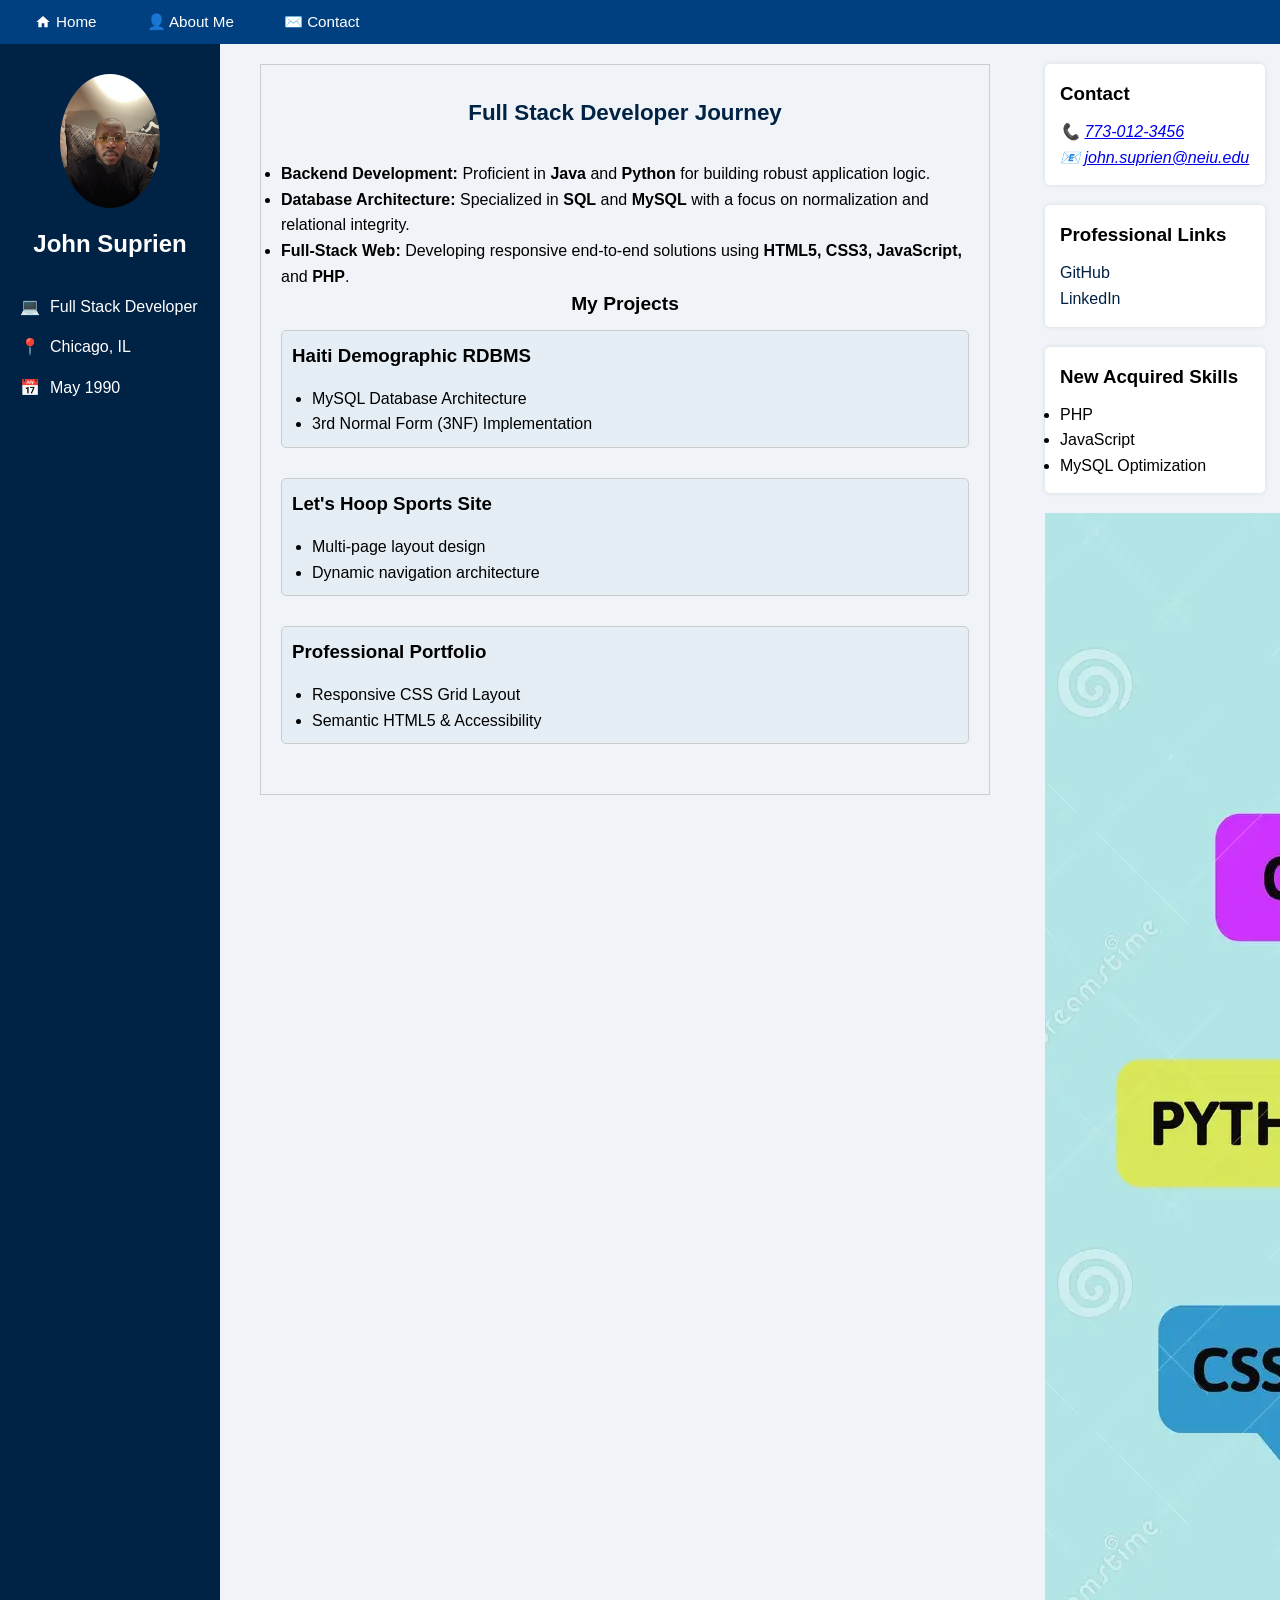
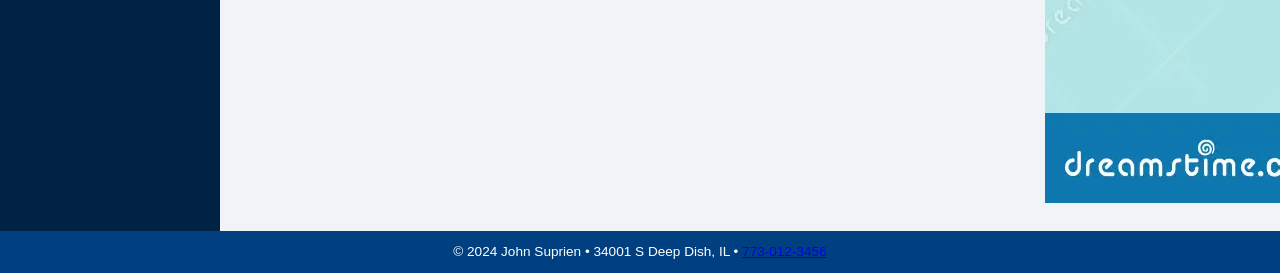
==== index.html @ 235f1147 "Initial commit of my personal site" ====
<!DOCTYPE html>
<html lang="en">
<head>
  <meta charset="utf-8" />
  <meta name="viewport" content="width=device-width, initial-scale=1.0">
  <title>John Suprien | Full Stack Developer</title>
  <link rel="shortcut icon" type="image/png" href="Images/jsfavicon 2.ico">
  <link rel="stylesheet" href="my_page_layout.css" />
</head>
<body>
  <div class="page-wrapper">

    <nav class="top-nav" aria-label="Main Navigation">
      <ul>
        <li>
          <a href="index.html">
            <svg class="icon-white" aria-hidden="true" xmlns="http://www.w3.org/2000/svg" height="16" viewBox="0 0 24 24" width="16">
              <path d="M10 20v-6h4v6h5v-8h3L12 3 2 12h3v8z"/>
            </svg>
            Home
          </a>
        </li>
        <li><a href="About_me.html">👤 About Me</a></li>
        <li><a href="contact_us.html">✉️ Contact</a></li>
      </ul>
    </nav>

    <aside class="sidebar">
      <header class="sidebar-header">
        <img class="profile-photo" src="Images/Me.jpeg" alt="John Suprien Profile" />
        <h2>John Suprien</h2>
      </header>
      <div class="sidebar-info">
        <p class="info-item">💻 <span>Full Stack Developer</span></p>
        <p class="info-item">📍 <span>Chicago, IL</span></p>
        <p class="info-item">📅 <span><time datetime="1990-05">May 1990</time></span></p>
      </div>
    </aside>

    <main class="main-area">
      <article>
        <header class="main-header">
          <h1>Full Stack Developer Journey</h1>
        </header>

        <section class="summary">
          <ul>
            <li><strong>Backend Development:</strong> Proficient in <strong>Java</strong> and <strong>Python</strong> for building robust application logic.</li>
            <li><strong>Database Architecture:</strong> Specialized in <strong>SQL</strong> and <strong>MySQL</strong> with a focus on normalization and relational integrity.</li>
            <li><strong>Full-Stack Web:</strong> Developing responsive end-to-end solutions using <strong>HTML5, CSS3, JavaScript,</strong> and <strong>PHP</strong>.</li>
          </ul>
        </section>

        <section class="projects-section">
          <h2 class="projects-title">My Projects</h2>
          <div class="projects-grid">
            <article class="project-item">
              <h3>Haiti Demographic RDBMS</h3>
              <ul>
                <li>MySQL Database Architecture</li>
                <li>3rd Normal Form (3NF) Implementation</li>
              </ul>
            </article>
            <article class="project-item">
              <h3>Let's Hoop Sports Site</h3>
              <ul>
                <li>Multi-page layout design</li>
                <li>Dynamic navigation architecture</li>
              </ul>
            </article>
            <article class="project-item">
              <h3>Professional Portfolio</h3>
              <ul>
                <li>Responsive CSS Grid Layout</li>
                <li>Semantic HTML5 & Accessibility</li>
              </ul>
            </article>
          </div>
        </section>
      </article>
    </main>

    <aside class="right-sidebar">
  <section class="contact-info">
    <h3>Contact</h3>
    <address>
      <p>📞 <a href="tel:7730123456">773-012-3456</a></p>
      <p>📧 <a href="mailto:john.suprien@neiu.edu">john.suprien@neiu.edu</a></p>
    </address>
  </section>

  <section class="links-info">
    <h3>Professional Links</h3>
    <p><a href="https://github.com/johnsuprien" target="_blank" rel="noopener">GitHub</a></p>
    <p><a href="https://linkedin.com/in/johnsuprien" target="_blank" rel="noopener">LinkedIn</a></p>
  </section>

  <section class="skills-info">
    <h3>New Acquired Skills</h3>
    <ul>
      <li>PHP</li>
      <li>JavaScript</li>
      <li>MySQL Optimization</li>
    </ul>
  </section>

  <div class="image-box-container">
    <img src="Images/computercode.webp" alt="Coding Environment" class="side-image" />
  </div>
</aside>

    <footer class="site-footer">
      <p>&copy; 2024 John Suprien • 34001 S Deep Dish, IL • <a href="tel:7730123456">773-012-3456</a></p>
    </footer>

  </div>
</body>
</html>
---- my_page_layout.css ----
@charset "utf-8";
/*
  This the styling page for my homepage
*/

* {
	margin: 0;
	padding: 0;
	box-sizing: border-box;
  }
  
  body {
	font-family: 'Segoe UI', Tahoma, Geneva, Verdana, sans-serif;
	background-color: #f0f4f8;
  }
  
  .page-wrapper {
	display: grid;
	grid-template-columns: 220px 1fr 250px;
	grid-template-rows: auto 1fr auto;
	grid-template-areas:
	  "nav nav nav"
	  "sidebar main right"
	  "footer footer footer";
	min-height: 100vh;
	column-gap: 20px;
  }
  
  /* Navigation Bar */
  .top-nav {
	grid-area: nav;
	padding: 10px 20px;
	background-color: #004080;
  }
  
  .top-nav ul {
	list-style: none;
	display: flex;
	gap: 20px;
	align-items: center;
  }
  
  .top-nav a {
	text-decoration: none;
	color: #ffffff;
	font-size: 0.95rem;
	display: flex;
	align-items: center;
	gap: 5px;
  }
  
  .icon-white {
	fill: white;
  }
  
  /* Sidebar */
  .sidebar {
	grid-area: sidebar;
	background-color: #002244;
	color: #fff;
	padding: 20px;
  }
  
  .sidebar-header {
	text-align: center;
  }
  
  .profile-photo {
	width: 100px;
	border-radius: 50%;
	margin-bottom: 10px;
  }
  
  .sidebar-info {
	display: grid;
	gap: 15px;
	margin-top: 20px;
  }
  
  .info-item {
	display: flex;
	align-items: center;
	gap: 10px;
  }
  
  /* Main Area */
  .main-area {
	grid-area: main;
	padding: 20px;
	display: flex;
	flex-direction: column;
	row-gap: 30px; /* Added spacing between sections */
  }
  
  .main-header h1 {
	font-size: 1.4rem;
	color: #002244;
  }
  
  .main-content ol {
	padding-left: 20px;
  }
  
  .main-content ol li {
	margin-bottom: 8px;
  }
  
  /* Projects Section */
  .bottom-row {
	display: flex;
	flex-direction: column;
	gap: 15px;
  }
  
  .projects-title {
	font-weight: bold;
	font-size: 1.2rem;
	text-align: center;
	margin-bottom: 10px;
  }
  
  .projects {
	display: flex;
	flex-wrap: nowrap;
	gap: 15px;
  }
  
  .project-item {
	background: #e6eef5;
	padding: 10px;
	border-radius: 5px;
	display: grid;
	gap: 10px;
	flex: 1;
	min-width: 0;
  }
  
  .project-title {
	font-weight: bold;
	margin-bottom: 10px;
  }
  
  .project-item ul {
	margin-top: 5px;
	padding-left: 20px;
  }
  
  /* Right Sidebar */
  .right-sidebar {
	grid-area: right;
	display: flex;
	flex-direction: column;
	gap: 20px;
	padding: 20px 15px;
	background-color: transparent;
  }
  
  .contact-info, .links-info, .skills-info, .image-box {
	background: #ffffff;
	padding: 15px;
	border-radius: 5px;
	box-shadow: 0 0 5px rgba(0,0,0,0.1);
  }
  
  .contact-info h3,
  .links-info h3,
  .skills-info h3 {
	margin-bottom: 10px;
  }
  
  .links-info a {
	color: #002244;
	text-decoration: none;
  }
  
  .links-info a:hover {
	text-decoration: underline;
  }
  
  .image-box img {
	width: 100%;
	height: auto;
	object-fit: cover;
	display: block;
	border-radius: 5px; /* Optional rounded corners */
  }

  body {
	font-size: 16px;
	margin: 0; 
	line-height: 1.6; /* Improve overall text readability */
  }
  
  header {
	margin-bottom: 20px; /* Space below the header */
	padding: 10px 0;
	text-align: center; /* Center navigation items if desired */
  }
  
  nav ul {
	list-style: none;
	padding: 0;
	margin: 0;
	display: inline-block; /* To center the list */
  }
  
  nav li {
	display: inline;
	margin: 0 15px;
  }
  
  nav a {
	text-decoration: none;
	color: #333; /* Example link color */
  }
  
  /* the article styles*/
  article {
	margin-bottom: 30px; /* Space below the article */
	padding: 20px;
	border: 1px solid #ccc; /* Optional border around the article */
  }
  
/* About page grid layout */
.about-me-grid {
	display: flex;
	flex-direction: column;
	gap: 40px;
	padding: 20px 40px;
	max-width: 100%;
  }
  
  /* H1 centered */
  .about-me-grid h1 {
	font-size: 1.4rem; /* same size as main-header h1 */
	color: #002244;
	padding: 10px;
	border: none;
	text-align: center;
  }
  
  /* Intro row: image left, bio right */
  .intro-section {
	display: grid;
	grid-template-columns: 1fr 3fr; /* Make bio-text wider */
	column-gap: 30px;
	align-items: start;
	width: 100%; /* Ensure full width */
  }
  
  /* Image styling */
  .profile-pic {
	width: 100px;
	height: auto;
	object-fit: cover;
	border-radius: 5px;
	box-shadow: 0 4px 10px rgba(0, 0, 0, 0.3);
  }
  
  .bio-text {
	display: flex;
	flex-direction: column;
	gap: 15px;
	word-break: normal;
	white-space: normal;
	overflow-wrap: break-word;
  }
  
  /* Headings (H2) */
  .about-me-grid h2 {
	padding: 10px;
	border: 0;
	font-size: 1.4rem;
	color: #002244;
	text-align: left;
  }
  .about-me-grid ul {
	padding-left: 30px; /* Padding from the left */
  }
  
  .about-me-grid ul li {
	padding: 5px 10px; /* Top/bottom: 5px, left/right: 10px */
	margin-bottom: 5px; /* Optional: spacing between items */
	list-style-type: disc; /* Keeps bullet styling */
	margin-left: 10px;
  }

  .about-box {
	background-color: #fff;
	padding: 20px;
	border-radius: 6px;
	box-shadow: 0 4px 10px rgba(0, 0, 0, 0.1);
  }

  .fade-out {
	opacity: 0;
	transition: opacity 2s ease;
  }

  /* Footer */
  .site-footer {
	grid-area: footer;
	text-align: center;
	padding: 10px;
	background-color: #004080;
	color: #fff;
	font-size: 0.85rem;
  }
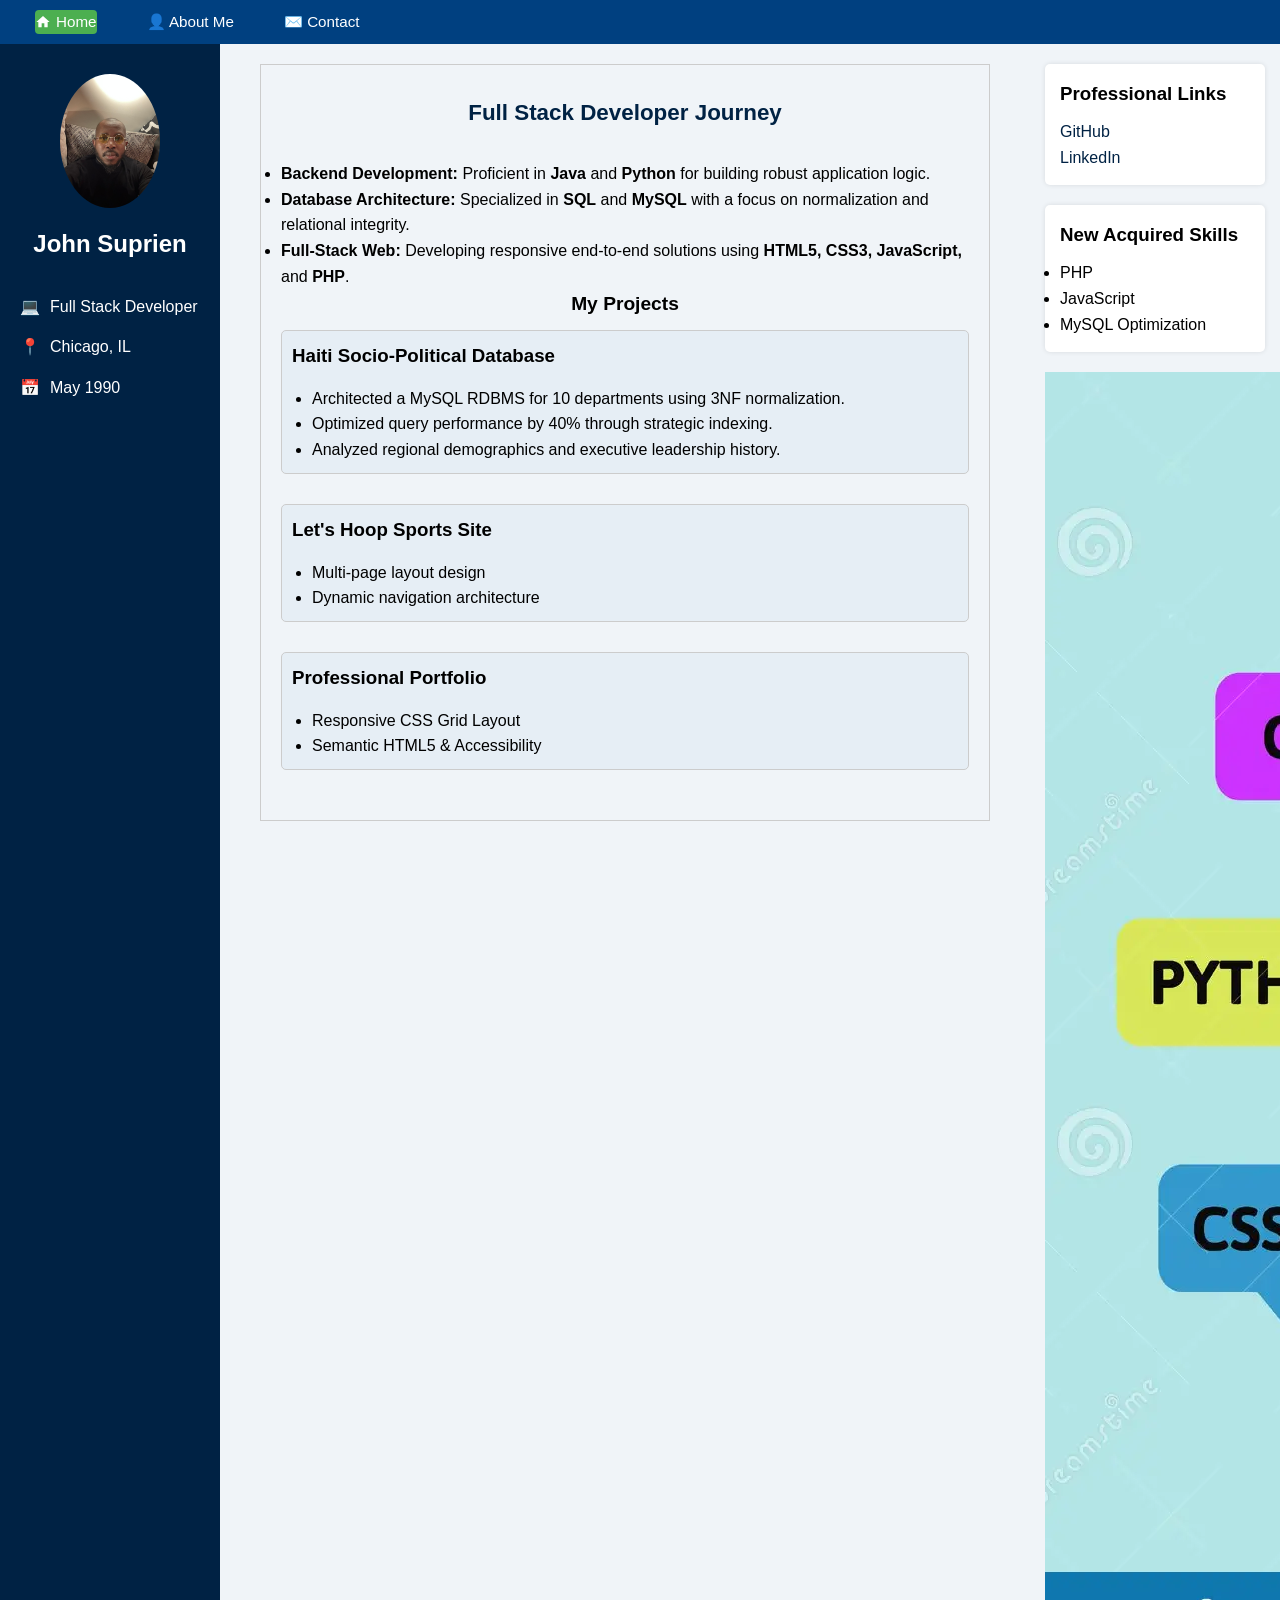
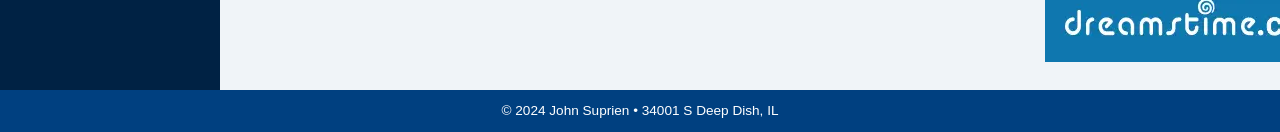
==== commit fc1825a6: "Refined HTML: added active states and improved privacy" ====
--- a/index.html
+++ b/index.html
@@ -13,7 +13,7 @@
     <nav class="top-nav" aria-label="Main Navigation">
       <ul>
         <li>
-          <a href="index.html">
+          <a href="index.html" class="active">
             <svg class="icon-white" aria-hidden="true" xmlns="http://www.w3.org/2000/svg" height="16" viewBox="0 0 24 24" width="16">
               <path d="M10 20v-6h4v6h5v-8h3L12 3 2 12h3v8z"/>
             </svg>
@@ -55,10 +55,11 @@
           <h2 class="projects-title">My Projects</h2>
           <div class="projects-grid">
             <article class="project-item">
-              <h3>Haiti Demographic RDBMS</h3>
+              <h3>Haiti Socio-Political Database</h3>
               <ul>
-                <li>MySQL Database Architecture</li>
-                <li>3rd Normal Form (3NF) Implementation</li>
+                <li>Architected a MySQL RDBMS for 10 departments using 3NF normalization.</li>
+                <li>Optimized query performance by 40% through strategic indexing.</li>
+                <li>Analyzed regional demographics and executive leadership history.</li>
               </ul>
             </article>
             <article class="project-item">
@@ -80,37 +81,29 @@
       </article>
     </main>
 
-    <aside class="right-sidebar">
-  <section class="contact-info">
-    <h3>Contact</h3>
-    <address>
-      <p>📞 <a href="tel:7730123456">773-012-3456</a></p>
-      <p>📧 <a href="mailto:john.suprien@neiu.edu">john.suprien@neiu.edu</a></p>
-    </address>
-  </section>
-
-  <section class="links-info">
+  <aside class="right-sidebar">
+   <section class="links-info">
     <h3>Professional Links</h3>
     <p><a href="https://github.com/johnsuprien" target="_blank" rel="noopener">GitHub</a></p>
     <p><a href="https://linkedin.com/in/johnsuprien" target="_blank" rel="noopener">LinkedIn</a></p>
-  </section>
+   </section>
 
-  <section class="skills-info">
-    <h3>New Acquired Skills</h3>
-    <ul>
+   <section class="skills-info">
+     <h3>New Acquired Skills</h3>
+     <ul>
       <li>PHP</li>
       <li>JavaScript</li>
       <li>MySQL Optimization</li>
-    </ul>
-  </section>
+     </ul>
+   </section>
 
-  <div class="image-box-container">
+   <div class="image-box-container">
     <img src="Images/computercode.webp" alt="Coding Environment" class="side-image" />
-  </div>
-</aside>
+   </div>
+  </aside>
 
     <footer class="site-footer">
-      <p>&copy; 2024 John Suprien • 34001 S Deep Dish, IL • <a href="tel:7730123456">773-012-3456</a></p>
+      <p>&copy; 2024 John Suprien • 34001 S Deep Dish, IL 
     </footer>
 
   </div>
--- a/my_page_layout.css
+++ b/my_page_layout.css
@@ -32,6 +32,12 @@
 	padding: 10px 20px;
 	background-color: #004080;
   }
+
+  .top-nav a.active {
+    background-color: #4CAF50; /* Or your preferred highlight color */
+    color: white;
+    border-radius: 4px;
+}
   
   .top-nav ul {
 	list-style: none;
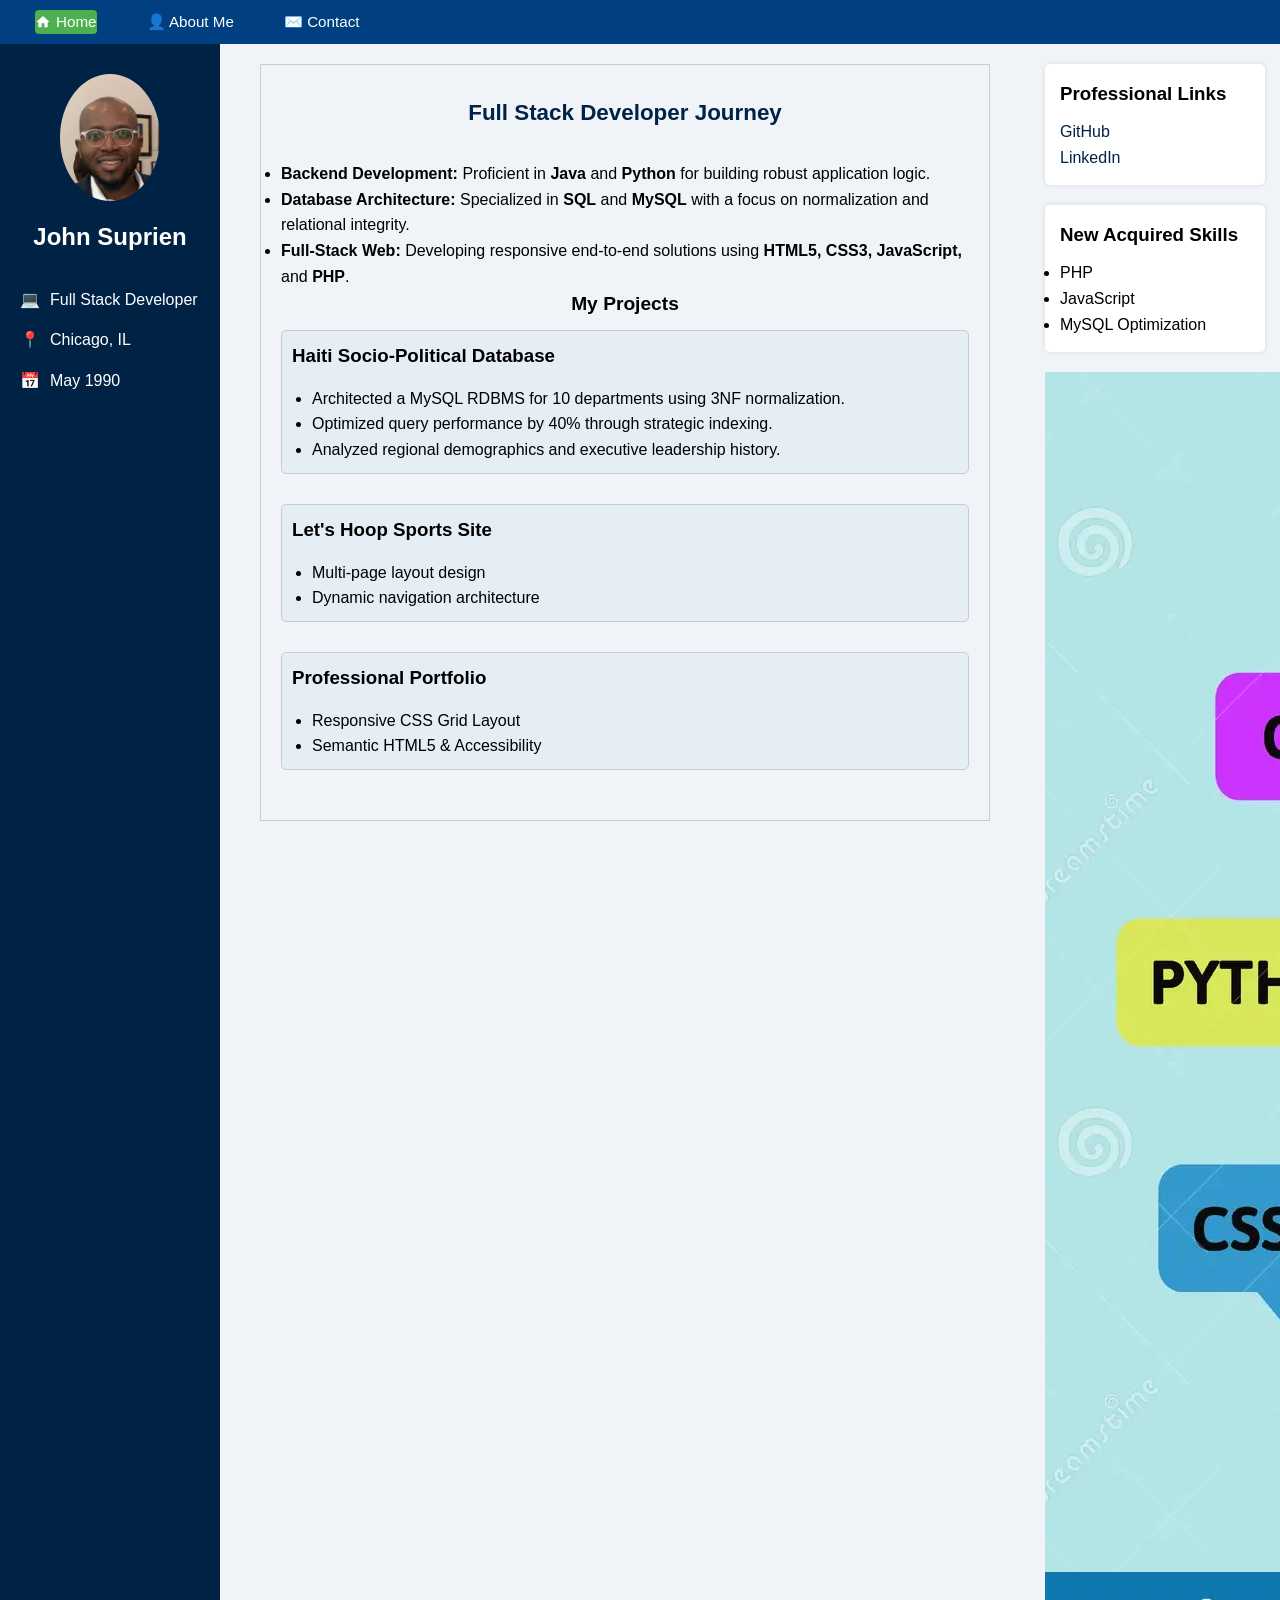
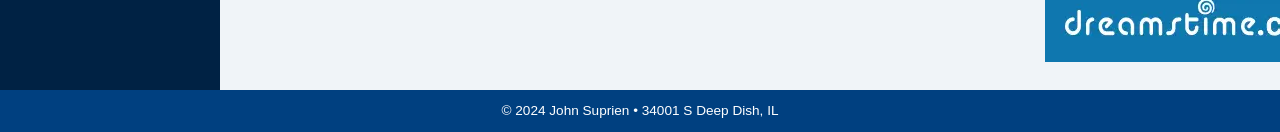
==== commit 9f8cf677: "change profile photo on sidebar" ====
--- a/index.html
+++ b/index.html
@@ -27,7 +27,7 @@
 
     <aside class="sidebar">
       <header class="sidebar-header">
-        <img class="profile-photo" src="Images/Me.jpeg" alt="John Suprien Profile" />
+        <img class="profile-photo" src="Images/John.jpeg" alt="John Suprien Profile" />
         <h2>John Suprien</h2>
       </header>
       <div class="sidebar-info">
--- a/my_page_layout.css
+++ b/my_page_layout.css
@@ -34,7 +34,7 @@
   }
 
   .top-nav a.active {
-    background-color: #4CAF50; /* Or your preferred highlight color */
+    background-color: #4CAF50; 
     color: white;
     border-radius: 4px;
 }
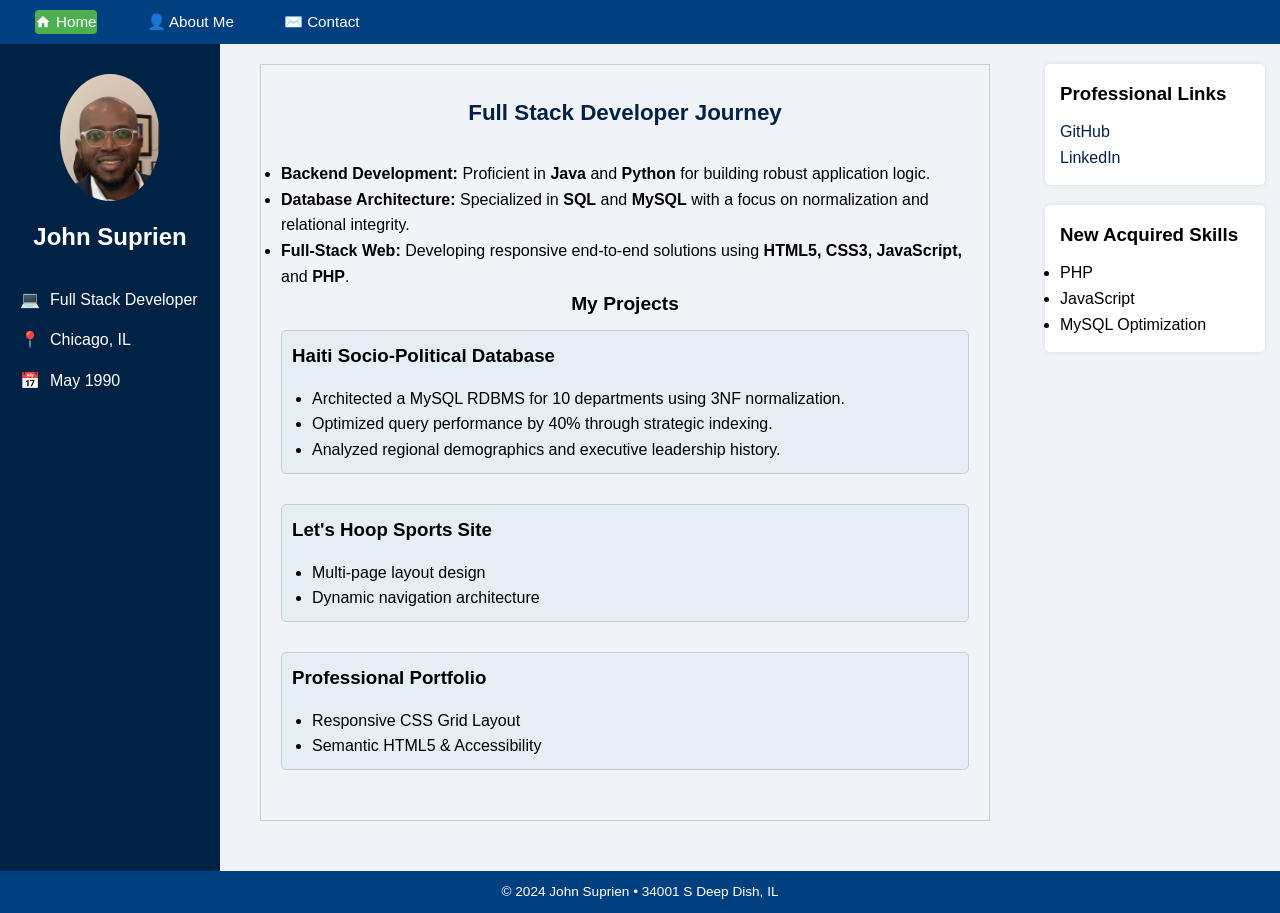
==== commit 639d73c7: "remove bottom image on right side bar" ====
--- a/index.html
+++ b/index.html
@@ -97,9 +97,9 @@
      </ul>
    </section>
 
-   <div class="image-box-container">
+   <!--<div class="image-box-container">
     <img src="Images/computercode.webp" alt="Coding Environment" class="side-image" />
-   </div>
+   </div> -->
   </aside>
 
     <footer class="site-footer">
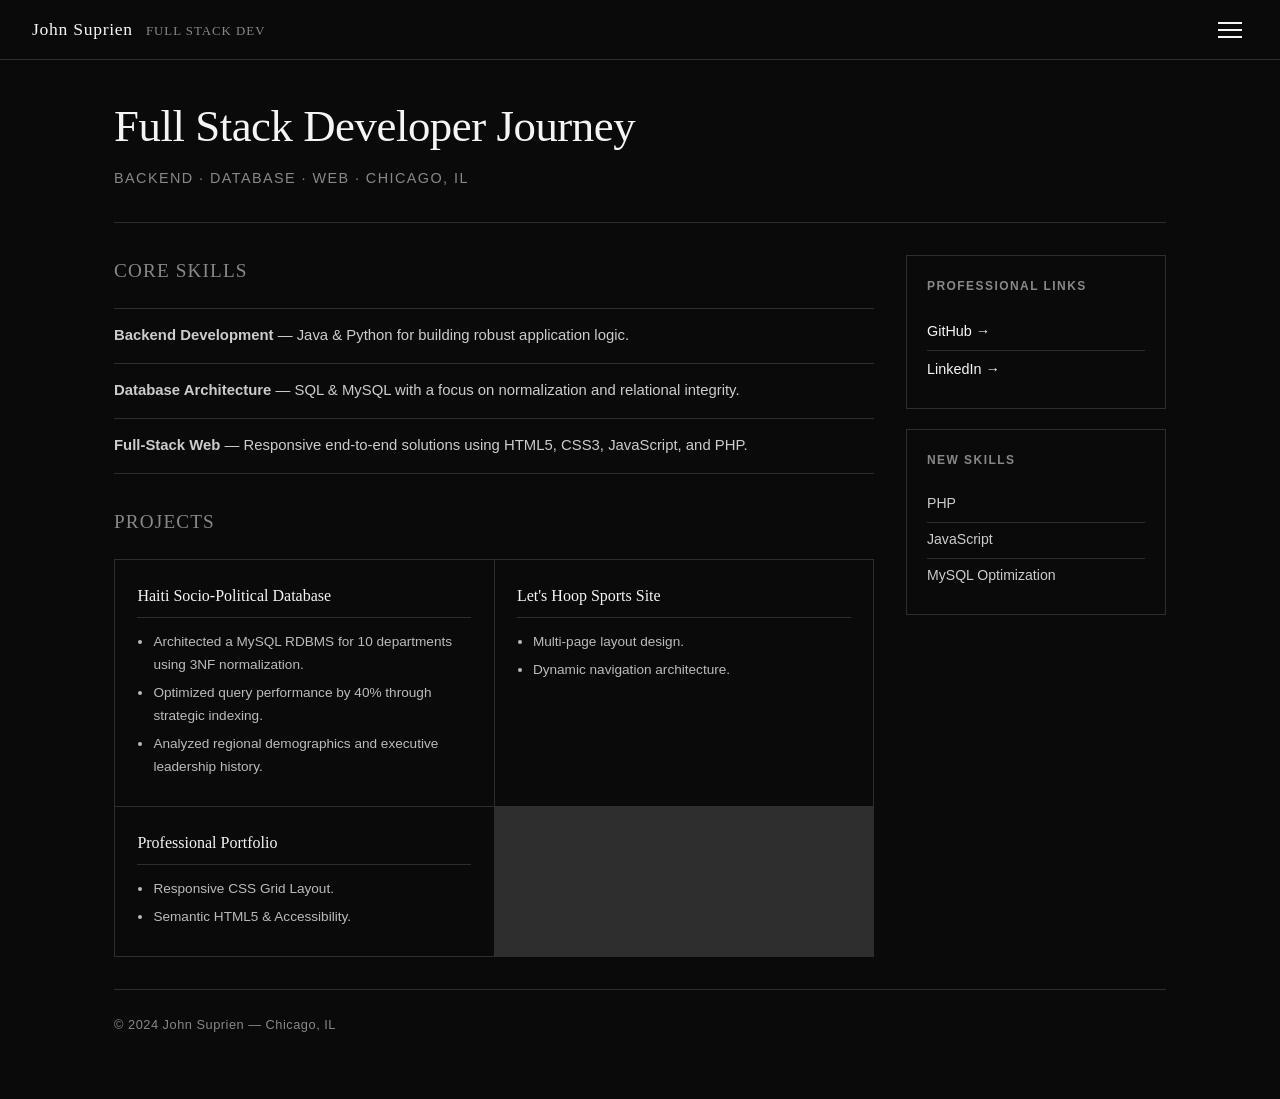
==== commit 4851739e: "update about me, contact_us, and Home age" ====
--- a/index.html
+++ b/index.html
@@ -1,111 +1,108 @@
 <!DOCTYPE html>
 <html lang="en">
 <head>
-  <meta charset="utf-8" />
-  <meta name="viewport" content="width=device-width, initial-scale=1.0">
-  <title>John Suprien | Full Stack Developer</title>
-  <link rel="shortcut icon" type="image/png" href="Images/jsfavicon 2.ico">
-  <link rel="stylesheet" href="my_page_layout.css" />
+<meta charset="utf-8" />
+<meta name="viewport" content="width=device-width, initial-scale=1.0">
+<title>John Suprien | Full Stack Developer</title>
+<link rel="shortcut icon" type="image/png" href="Images/jsfavicon 2.ico">
+<link rel="stylesheet" href="my_page_layout.css">
 </head>
 <body>
-  <div class="page-wrapper">
 
-    <nav class="top-nav" aria-label="Main Navigation">
+<!-- ── HEADER ──────────────────────────────────────────── -->
+<header class="site-header">
+  <div class="brand">
+    John Suprien <span>Full Stack Dev</span>
+  </div>
+  <button class="hamburger" id="menuBtn" aria-label="Toggle navigation" aria-expanded="false">
+    <span></span>
+    <span></span>
+    <span></span>
+  </button>
+</header>
+
+<!-- ── SLIDE-OUT DRAWER ─────────────────────────────────── -->
+<nav class="nav-drawer" id="navDrawer" aria-label="Main Navigation">
+  <ul>
+    <li><a href="index.html" class="active">Home</a></li>
+    <li><a href="About_me.html">About Me</a></li>
+    <li><a href="contact_us.html">Contact</a></li>
+  </ul>
+</nav>
+<div class="nav-overlay" id="navOverlay"></div>
+
+<!-- ── MAIN PAGE ────────────────────────────────────────── -->
+<div class="page-wrapper">
+
+  <!-- HERO -->
+  <div class="hero">
+    <h1>Full Stack Developer Journey</h1>
+    <p class="subtitle">Backend · Database · Web · Chicago, IL</p>
+  </div>
+
+  <!-- MAIN CONTENT -->
+  <main class="main-content">
+
+    <h2 class="section-title">Core Skills</h2>
+    <ul class="summary-list">
+      <li><strong>Backend Development</strong> — Java &amp; Python for building robust application logic.</li>
+      <li><strong>Database Architecture</strong> — SQL &amp; MySQL with a focus on normalization and relational integrity.</li>
+      <li><strong>Full-Stack Web</strong> — Responsive end-to-end solutions using HTML5, CSS3, JavaScript, and PHP.</li>
+    </ul>
+
+    <h2 class="section-title" style="margin-top:2rem;">Projects</h2>
+    <div class="projects-grid">
+      <article class="project-item">
+        <h3>Haiti Socio-Political Database</h3>
+        <ul>
+          <li>Architected a MySQL RDBMS for 10 departments using 3NF normalization.</li>
+          <li>Optimized query performance by 40% through strategic indexing.</li>
+          <li>Analyzed regional demographics and executive leadership history.</li>
+        </ul>
+      </article>
+      <article class="project-item">
+        <h3>Let's Hoop Sports Site</h3>
+        <ul>
+          <li>Multi-page layout design.</li>
+          <li>Dynamic navigation architecture.</li>
+        </ul>
+      </article>
+      <article class="project-item">
+        <h3>Professional Portfolio</h3>
+        <ul>
+          <li>Responsive CSS Grid Layout.</li>
+          <li>Semantic HTML5 &amp; Accessibility.</li>
+        </ul>
+      </article>
+    </div>
+
+  </main>
+
+  <!-- RIGHT SIDEBAR -->
+  <aside class="right-sidebar">
+    <div class="sidebar-card">
+      <h3>Professional Links</h3>
+      <a href="https://github.com/johnsuprien" target="_blank" rel="noopener">GitHub →</a>
+      <a href="https://linkedin.com/in/johnsuprien" target="_blank" rel="noopener">LinkedIn →</a>
+    </div>
+    <div class="sidebar-card">
+      <h3>New Skills</h3>
       <ul>
-        <li>
-          <a href="index.html" class="active">
-            <svg class="icon-white" aria-hidden="true" xmlns="http://www.w3.org/2000/svg" height="16" viewBox="0 0 24 24" width="16">
-              <path d="M10 20v-6h4v6h5v-8h3L12 3 2 12h3v8z"/>
-            </svg>
-            Home
-          </a>
-        </li>
-        <li><a href="About_me.html">👤 About Me</a></li>
-        <li><a href="contact_us.html">✉️ Contact</a></li>
+        <li>PHP</li>
+        <li>JavaScript</li>
+        <li>MySQL Optimization</li>
       </ul>
-    </nav>
-
-    <aside class="sidebar">
-      <header class="sidebar-header">
-        <img class="profile-photo" src="Images/John.jpeg" alt="John Suprien Profile" />
-        <h2>John Suprien</h2>
-      </header>
-      <div class="sidebar-info">
-        <p class="info-item">💻 <span>Full Stack Developer</span></p>
-        <p class="info-item">📍 <span>Chicago, IL</span></p>
-        <p class="info-item">📅 <span><time datetime="1990-05">May 1990</time></span></p>
-      </div>
-    </aside>
-
-    <main class="main-area">
-      <article>
-        <header class="main-header">
-          <h1>Full Stack Developer Journey</h1>
-        </header>
-
-        <section class="summary">
-          <ul>
-            <li><strong>Backend Development:</strong> Proficient in <strong>Java</strong> and <strong>Python</strong> for building robust application logic.</li>
-            <li><strong>Database Architecture:</strong> Specialized in <strong>SQL</strong> and <strong>MySQL</strong> with a focus on normalization and relational integrity.</li>
-            <li><strong>Full-Stack Web:</strong> Developing responsive end-to-end solutions using <strong>HTML5, CSS3, JavaScript,</strong> and <strong>PHP</strong>.</li>
-          </ul>
-        </section>
-
-        <section class="projects-section">
-          <h2 class="projects-title">My Projects</h2>
-          <div class="projects-grid">
-            <article class="project-item">
-              <h3>Haiti Socio-Political Database</h3>
-              <ul>
-                <li>Architected a MySQL RDBMS for 10 departments using 3NF normalization.</li>
-                <li>Optimized query performance by 40% through strategic indexing.</li>
-                <li>Analyzed regional demographics and executive leadership history.</li>
-              </ul>
-            </article>
-            <article class="project-item">
-              <h3>Let's Hoop Sports Site</h3>
-              <ul>
-                <li>Multi-page layout design</li>
-                <li>Dynamic navigation architecture</li>
-              </ul>
-            </article>
-            <article class="project-item">
-              <h3>Professional Portfolio</h3>
-              <ul>
-                <li>Responsive CSS Grid Layout</li>
-                <li>Semantic HTML5 & Accessibility</li>
-              </ul>
-            </article>
-          </div>
-        </section>
-      </article>
-    </main>
-
-  <aside class="right-sidebar">
-   <section class="links-info">
-    <h3>Professional Links</h3>
-    <p><a href="https://github.com/johnsuprien" target="_blank" rel="noopener">GitHub</a></p>
-    <p><a href="https://linkedin.com/in/johnsuprien" target="_blank" rel="noopener">LinkedIn</a></p>
-   </section>
-
-   <section class="skills-info">
-     <h3>New Acquired Skills</h3>
-     <ul>
-      <li>PHP</li>
-      <li>JavaScript</li>
-      <li>MySQL Optimization</li>
-     </ul>
-   </section>
-
-   <!--<div class="image-box-container">
-    <img src="Images/computercode.webp" alt="Coding Environment" class="side-image" />
-   </div> -->
+    </div>
   </aside>
 
-    <footer class="site-footer">
-      <p>&copy; 2024 John Suprien • 34001 S Deep Dish, IL 
-    </footer>
+  <!-- FOOTER -->
+  <footer class="site-footer">
+    <p>&copy; 2024 John Suprien &mdash; Chicago, IL</p>
+  </footer>
 
-  </div>
+</div>
+
+<script src="main.js"></script>
+
 </body>
-</html>+</html>
--- a/my_page_layout.css
+++ b/my_page_layout.css
@@ -1,314 +1,457 @@
-@charset "utf-8";
-/*
-  This the styling page for my homepage
-*/
-
-* {
-	margin: 0;
-	padding: 0;
-	box-sizing: border-box;
-  }
-  
-  body {
-	font-family: 'Segoe UI', Tahoma, Geneva, Verdana, sans-serif;
-	background-color: #f0f4f8;
-  }
-  
-  .page-wrapper {
-	display: grid;
-	grid-template-columns: 220px 1fr 250px;
-	grid-template-rows: auto 1fr auto;
-	grid-template-areas:
-	  "nav nav nav"
-	  "sidebar main right"
-	  "footer footer footer";
-	min-height: 100vh;
-	column-gap: 20px;
-  }
-  
-  /* Navigation Bar */
-  .top-nav {
-	grid-area: nav;
-	padding: 10px 20px;
-	background-color: #004080;
-  }
-
-  .top-nav a.active {
-    background-color: #4CAF50; 
-    color: white;
-    border-radius: 4px;
-}
-  
-  .top-nav ul {
-	list-style: none;
-	display: flex;
-	gap: 20px;
-	align-items: center;
-  }
-  
-  .top-nav a {
-	text-decoration: none;
-	color: #ffffff;
-	font-size: 0.95rem;
-	display: flex;
-	align-items: center;
-	gap: 5px;
-  }
-  
-  .icon-white {
-	fill: white;
-  }
-  
-  /* Sidebar */
-  .sidebar {
-	grid-area: sidebar;
-	background-color: #002244;
-	color: #fff;
-	padding: 20px;
-  }
-  
-  .sidebar-header {
-	text-align: center;
-  }
-  
-  .profile-photo {
-	width: 100px;
-	border-radius: 50%;
-	margin-bottom: 10px;
-  }
-  
-  .sidebar-info {
-	display: grid;
-	gap: 15px;
-	margin-top: 20px;
-  }
-  
-  .info-item {
-	display: flex;
-	align-items: center;
-	gap: 10px;
-  }
-  
-  /* Main Area */
-  .main-area {
-	grid-area: main;
-	padding: 20px;
-	display: flex;
-	flex-direction: column;
-	row-gap: 30px; /* Added spacing between sections */
-  }
-  
-  .main-header h1 {
-	font-size: 1.4rem;
-	color: #002244;
-  }
-  
-  .main-content ol {
-	padding-left: 20px;
-  }
-  
-  .main-content ol li {
-	margin-bottom: 8px;
-  }
-  
-  /* Projects Section */
-  .bottom-row {
-	display: flex;
-	flex-direction: column;
-	gap: 15px;
-  }
-  
-  .projects-title {
-	font-weight: bold;
-	font-size: 1.2rem;
-	text-align: center;
-	margin-bottom: 10px;
-  }
-  
-  .projects {
-	display: flex;
-	flex-wrap: nowrap;
-	gap: 15px;
-  }
-  
-  .project-item {
-	background: #e6eef5;
-	padding: 10px;
-	border-radius: 5px;
-	display: grid;
-	gap: 10px;
-	flex: 1;
-	min-width: 0;
-  }
-  
-  .project-title {
-	font-weight: bold;
-	margin-bottom: 10px;
-  }
-  
-  .project-item ul {
-	margin-top: 5px;
-	padding-left: 20px;
-  }
-  
-  /* Right Sidebar */
-  .right-sidebar {
-	grid-area: right;
-	display: flex;
-	flex-direction: column;
-	gap: 20px;
-	padding: 20px 15px;
-	background-color: transparent;
-  }
-  
-  .contact-info, .links-info, .skills-info, .image-box {
-	background: #ffffff;
-	padding: 15px;
-	border-radius: 5px;
-	box-shadow: 0 0 5px rgba(0,0,0,0.1);
-  }
-  
-  .contact-info h3,
-  .links-info h3,
-  .skills-info h3 {
-	margin-bottom: 10px;
-  }
-  
-  .links-info a {
-	color: #002244;
-	text-decoration: none;
-  }
-  
-  .links-info a:hover {
-	text-decoration: underline;
-  }
-  
-  .image-box img {
-	width: 100%;
-	height: auto;
-	object-fit: cover;
-	display: block;
-	border-radius: 5px; /* Optional rounded corners */
-  }
-
-  body {
-	font-size: 16px;
-	margin: 0; 
-	line-height: 1.6; /* Improve overall text readability */
-  }
-  
-  header {
-	margin-bottom: 20px; /* Space below the header */
-	padding: 10px 0;
-	text-align: center; /* Center navigation items if desired */
-  }
-  
-  nav ul {
-	list-style: none;
-	padding: 0;
-	margin: 0;
-	display: inline-block; /* To center the list */
-  }
-  
-  nav li {
-	display: inline;
-	margin: 0 15px;
-  }
-  
-  nav a {
-	text-decoration: none;
-	color: #333; /* Example link color */
-  }
-  
-  /* the article styles*/
-  article {
-	margin-bottom: 30px; /* Space below the article */
-	padding: 20px;
-	border: 1px solid #ccc; /* Optional border around the article */
-  }
-  
-/* About page grid layout */
-.about-me-grid {
-	display: flex;
-	flex-direction: column;
-	gap: 40px;
-	padding: 20px 40px;
-	max-width: 100%;
-  }
-  
-  /* H1 centered */
-  .about-me-grid h1 {
-	font-size: 1.4rem; /* same size as main-header h1 */
-	color: #002244;
-	padding: 10px;
-	border: none;
-	text-align: center;
-  }
-  
-  /* Intro row: image left, bio right */
-  .intro-section {
-	display: grid;
-	grid-template-columns: 1fr 3fr; /* Make bio-text wider */
-	column-gap: 30px;
-	align-items: start;
-	width: 100%; /* Ensure full width */
-  }
-  
-  /* Image styling */
-  .profile-pic {
-	width: 100px;
-	height: auto;
-	object-fit: cover;
-	border-radius: 5px;
-	box-shadow: 0 4px 10px rgba(0, 0, 0, 0.3);
-  }
-  
-  .bio-text {
-	display: flex;
-	flex-direction: column;
-	gap: 15px;
-	word-break: normal;
-	white-space: normal;
-	overflow-wrap: break-word;
-  }
-  
-  /* Headings (H2) */
-  .about-me-grid h2 {
-	padding: 10px;
-	border: 0;
-	font-size: 1.4rem;
-	color: #002244;
-	text-align: left;
-  }
-  .about-me-grid ul {
-	padding-left: 30px; /* Padding from the left */
-  }
-  
-  .about-me-grid ul li {
-	padding: 5px 10px; /* Top/bottom: 5px, left/right: 10px */
-	margin-bottom: 5px; /* Optional: spacing between items */
-	list-style-type: disc; /* Keeps bullet styling */
-	margin-left: 10px;
-  }
-
-  .about-box {
-	background-color: #fff;
-	padding: 20px;
-	border-radius: 6px;
-	box-shadow: 0 4px 10px rgba(0, 0, 0, 0.1);
-  }
-
-  .fade-out {
-	opacity: 0;
-	transition: opacity 2s ease;
-  }
-
-  /* Footer */
-  .site-footer {
-	grid-area: footer;
-	text-align: center;
-	padding: 10px;
-	background-color: #004080;
-	color: #fff;
-	font-size: 0.85rem;
-  }+/* ── TOKENS ─────────────────────────────────────────── */
+:root {
+  --black:        #0a0a0a;
+  --white:        #f5f5f5;
+  --mid:          #1e1e1e;
+  --border:       #2e2e2e;
+  --accent:       #ffffff;
+  --muted:        #888;
+  --font-display: 'Georgia', serif;
+  --font-body:    'Helvetica Neue', Helvetica, Arial, sans-serif;
+}
+
+/* ── RESET ──────────────────────────────────────────── */
+*, *::before, *::after { box-sizing: border-box; margin: 0; padding: 0; }
+html { scroll-behavior: smooth; }
+
+body {
+  background: var(--black);
+  color: var(--white);
+  font-family: var(--font-body);
+  font-size: 15px;
+  line-height: 1.7;
+  min-height: 100vh;
+}
+
+a { color: var(--white); text-decoration: none; }
+a:hover { text-decoration: underline; }
+ul { list-style: none; }
+
+/* ── HEADER ─────────────────────────────────────────── */
+.site-header {
+  position: sticky;
+  top: 0;
+  z-index: 100;
+  background: var(--black);
+  border-bottom: 1px solid var(--border);
+  display: flex;
+  align-items: center;
+  justify-content: space-between;
+  padding: 0 2rem;
+  height: 60px;
+}
+
+.site-header .brand {
+  font-family: var(--font-display);
+  font-size: 1.1rem;
+  letter-spacing: 0.04em;
+  color: var(--white);
+  font-weight: normal;
+}
+
+.site-header .brand span {
+  color: var(--muted);
+  font-size: 0.8rem;
+  margin-left: 0.5rem;
+  letter-spacing: 0.08em;
+  text-transform: uppercase;
+}
+
+/* ── HAMBURGER ──────────────────────────────────────── */
+.hamburger {
+  background: none;
+  border: none;
+  cursor: pointer;
+  padding: 6px;
+  display: flex;
+  flex-direction: column;
+  gap: 5px;
+  z-index: 200;
+}
+
+.hamburger span {
+  display: block;
+  width: 24px;
+  height: 2px;
+  background: var(--white);
+  transition: transform 0.3s, opacity 0.3s;
+}
+
+.hamburger.open span:nth-child(1) { transform: translateY(7px) rotate(45deg); }
+.hamburger.open span:nth-child(2) { opacity: 0; }
+.hamburger.open span:nth-child(3) { transform: translateY(-7px) rotate(-45deg); }
+
+/* ── SLIDE-OUT NAV ──────────────────────────────────── */
+.nav-drawer {
+  position: fixed;
+  top: 60px;
+  right: -260px;
+  width: 240px;
+  height: calc(100vh - 60px);
+  background: var(--mid);
+  border-left: 1px solid var(--border);
+  transition: right 0.35s cubic-bezier(.4,0,.2,1);
+  z-index: 99;
+  padding: 2rem 1.5rem;
+}
+
+.nav-drawer.open { right: 0; }
+.nav-drawer ul { display: flex; flex-direction: column; gap: 0.5rem; }
+
+.nav-drawer a {
+  display: block;
+  padding: 0.65rem 0.75rem;
+  border-radius: 4px;
+  font-size: 0.95rem;
+  letter-spacing: 0.03em;
+  transition: background 0.2s;
+}
+
+.nav-drawer a:hover,
+.nav-drawer a.active {
+  background: var(--border);
+  text-decoration: none;
+}
+
+.nav-overlay {
+  display: none;
+  position: fixed;
+  inset: 60px 0 0 0;
+  z-index: 98;
+}
+
+.nav-overlay.open { display: block; }
+
+/* ── PAGE WRAPPER ───────────────────────────────────── */
+.page-wrapper {
+  max-width: 1100px;
+  margin: 0 auto;
+  padding: 2.5rem 1.5rem 4rem;
+  display: grid;
+  grid-template-columns: 1fr 260px;
+  gap: 2rem;
+}
+
+/* ── HERO ───────────────────────────────────────────── */
+.hero {
+  grid-column: 1 / -1;
+  border-bottom: 1px solid var(--border);
+  padding-bottom: 2rem;
+}
+
+.hero h1 {
+  font-family: var(--font-display);
+  font-size: clamp(1.8rem, 4vw, 2.8rem);
+  font-weight: normal;
+  line-height: 1.2;
+  letter-spacing: -0.01em;
+  margin-bottom: 0.75rem;
+}
+
+.hero .subtitle {
+  color: var(--muted);
+  font-size: 0.9rem;
+  letter-spacing: 0.1em;
+  text-transform: uppercase;
+}
+
+/* ── MAIN CONTENT ───────────────────────────────────── */
+.main-content { grid-column: 1; }
+
+.summary-list { padding-left: 0; margin-bottom: 2rem; }
+
+.summary-list li {
+  padding: 0.9rem 0;
+  border-bottom: 1px solid var(--border);
+  font-size: 0.93rem;
+  color: #ccc;
+}
+
+.summary-list li:first-child { border-top: 1px solid var(--border); }
+
+/* ── PROJECTS ───────────────────────────────────────── */
+.section-title {
+  font-family: var(--font-display);
+  font-size: 1.2rem;
+  font-weight: normal;
+  letter-spacing: 0.06em;
+  text-transform: uppercase;
+  margin-bottom: 1.25rem;
+  color: var(--muted);
+}
+
+.projects-grid {
+  display: grid;
+  grid-template-columns: repeat(auto-fill, minmax(260px, 1fr));
+  gap: 1px;
+  background: var(--border);
+  border: 1px solid var(--border);
+}
+
+.project-item {
+  background: var(--black);
+  padding: 1.4rem;
+  transition: background 0.2s;
+}
+
+.project-item:hover { background: var(--mid); }
+
+.project-item h3 {
+  font-family: var(--font-display);
+  font-size: 1rem;
+  font-weight: normal;
+  margin-bottom: 0.75rem;
+  border-bottom: 1px solid var(--border);
+  padding-bottom: 0.5rem;
+}
+
+.project-item ul { padding-left: 1rem; list-style: disc; }
+.project-item li { font-size: 0.85rem; color: #bbb; margin-bottom: 0.3rem; }
+
+/* ── RIGHT SIDEBAR ──────────────────────────────────── */
+.right-sidebar { grid-column: 2; }
+
+.sidebar-card {
+  border: 1px solid var(--border);
+  padding: 1.25rem;
+  margin-bottom: 1.25rem;
+}
+
+.sidebar-card h3 {
+  font-size: 0.75rem;
+  letter-spacing: 0.12em;
+  text-transform: uppercase;
+  color: var(--muted);
+  margin-bottom: 1rem;
+}
+
+.sidebar-card a {
+  display: block;
+  padding: 0.4rem 0;
+  font-size: 0.9rem;
+  border-bottom: 1px solid var(--border);
+  transition: color 0.2s;
+}
+
+.sidebar-card a:last-child { border-bottom: none; }
+.sidebar-card a:hover { color: var(--muted); text-decoration: none; }
+
+.sidebar-card ul li {
+  font-size: 0.88rem;
+  padding: 0.35rem 0;
+  border-bottom: 1px solid var(--border);
+  color: #ccc;
+}
+
+.sidebar-card ul li:last-child { border-bottom: none; }
+
+/* ── FOOTER ─────────────────────────────────────────── */
+.site-footer {
+  grid-column: 1 / -1;
+  border-top: 1px solid var(--border);
+  padding-top: 1.5rem;
+  font-size: 0.8rem;
+  color: var(--muted);
+  letter-spacing: 0.04em;
+}
+
+/* ── RESPONSIVE ─────────────────────────────────────── */
+@media (max-width: 700px) {
+  .page-wrapper { grid-template-columns: 1fr; }
+  .main-content, .right-sidebar { grid-column: 1; }
+}
+
+/* ════════════════════════════════════════════════════════
+   ABOUT ME PAGE
+   ════════════════════════════════════════════════════════ */
+
+.about-hero {
+  grid-column: 1 / -1;
+  border-bottom: 1px solid var(--border);
+  padding-bottom: 2rem;
+}
+
+.about-hero h1 {
+  font-family: var(--font-display);
+  font-size: clamp(1.8rem, 4vw, 2.8rem);
+  font-weight: normal;
+  line-height: 1.2;
+  letter-spacing: -0.01em;
+  margin-bottom: 0.75rem;
+}
+
+.about-hero .subtitle {
+  color: var(--muted);
+  font-size: 0.9rem;
+  letter-spacing: 0.1em;
+  text-transform: uppercase;
+}
+
+.intro-section {
+  grid-column: 1 / -1;
+  display: flex;
+  gap: 2.5rem;
+  align-items: flex-start;
+  padding-bottom: 2rem;
+  border-bottom: 1px solid var(--border);
+}
+
+.profile-photo {
+  width: 150px;
+  height: 150px;
+  border-radius: 50%;
+  object-fit: cover;
+  flex-shrink: 0;
+  border: 2px solid var(--border);
+  filter: grayscale(100%);
+}
+
+.bio-text h2 {
+  font-family: var(--font-display);
+  font-size: 1.3rem;
+  font-weight: normal;
+  margin-bottom: 0.75rem;
+}
+
+.bio-text p {
+  font-size: 0.93rem;
+  color: #ccc;
+  margin-bottom: 0.75rem;
+}
+
+.bio-text p:last-child { margin-bottom: 0; }
+
+.about-grid {
+  grid-column: 1 / -1;
+  display: grid;
+  grid-template-columns: 1fr 1fr;
+  gap: 1px;
+  background: var(--border);
+  border: 1px solid var(--border);
+}
+
+.about-card {
+  background: var(--black);
+  padding: 1.5rem;
+}
+
+.about-card h3 {
+  font-family: var(--font-display);
+  font-size: 0.75rem;
+  letter-spacing: 0.12em;
+  text-transform: uppercase;
+  color: var(--muted);
+  margin-bottom: 1rem;
+}
+
+.about-card ul { padding-left: 1rem; list-style: disc; }
+
+.about-card li {
+  font-size: 0.9rem;
+  color: #ccc;
+  padding: 0.3rem 0;
+  border-bottom: 1px solid var(--border);
+}
+
+.about-card li:last-child { border-bottom: none; }
+.about-card a { color: #ccc; transition: color 0.2s; }
+.about-card a:hover { color: var(--white); text-decoration: none; }
+
+/* ════════════════════════════════════════════════════════
+   CONTACT PAGE
+   ════════════════════════════════════════════════════════ */
+
+.contact-hero {
+  grid-column: 1 / -1;
+  border-bottom: 1px solid var(--border);
+  padding-bottom: 2rem;
+}
+
+.contact-hero h1 {
+  font-family: var(--font-display);
+  font-size: clamp(1.8rem, 4vw, 2.8rem);
+  font-weight: normal;
+  line-height: 1.2;
+  letter-spacing: -0.01em;
+  margin-bottom: 0.75rem;
+}
+
+.contact-hero .subtitle {
+  color: var(--muted);
+  font-size: 0.9rem;
+  letter-spacing: 0.1em;
+  text-transform: uppercase;
+}
+
+.contact-form-wrapper {
+  grid-column: 1 / -1;
+  max-width: 620px;
+}
+
+.form-group { margin-bottom: 1.5rem; }
+
+.form-group label {
+  display: block;
+  font-size: 0.78rem;
+  letter-spacing: 0.1em;
+  text-transform: uppercase;
+  color: var(--muted);
+  margin-bottom: 0.5rem;
+}
+
+.form-group .required { color: var(--white); margin-left: 2px; }
+
+.form-group input,
+.form-group textarea {
+  width: 100%;
+  background: var(--mid);
+  border: 1px solid var(--border);
+  color: var(--white);
+  font-family: var(--font-body);
+  font-size: 0.93rem;
+  padding: 0.75rem 1rem;
+  outline: none;
+  transition: border-color 0.2s;
+  border-radius: 0;
+  appearance: none;
+}
+
+.form-group input:focus,
+.form-group textarea:focus { border-color: var(--white); }
+
+.form-group input::placeholder,
+.form-group textarea::placeholder { color: #555; }
+
+.form-group textarea { resize: vertical; min-height: 140px; }
+
+.btn-submit {
+  background: var(--white);
+  color: var(--black);
+  border: none;
+  font-family: var(--font-body);
+  font-size: 0.85rem;
+  letter-spacing: 0.1em;
+  text-transform: uppercase;
+  padding: 0.85rem 2.5rem;
+  cursor: pointer;
+  transition: background 0.2s, color 0.2s;
+}
+
+.btn-submit:hover { background: var(--muted); color: var(--white); }
+
+.form-message {
+  display: none;
+  margin-top: 1.25rem;
+  padding: 0.85rem 1rem;
+  border: 1px solid var(--border);
+  font-size: 0.88rem;
+  color: #ccc;
+}
+
+.form-message.error { border-color: #666; color: #ff9999; }
+
+/* ── RESPONSIVE (all pages) ─────────────────────────── */
+@media (max-width: 700px) {
+  .intro-section { flex-direction: column; align-items: center; text-align: center; }
+  .about-grid { grid-template-columns: 1fr; }
+}
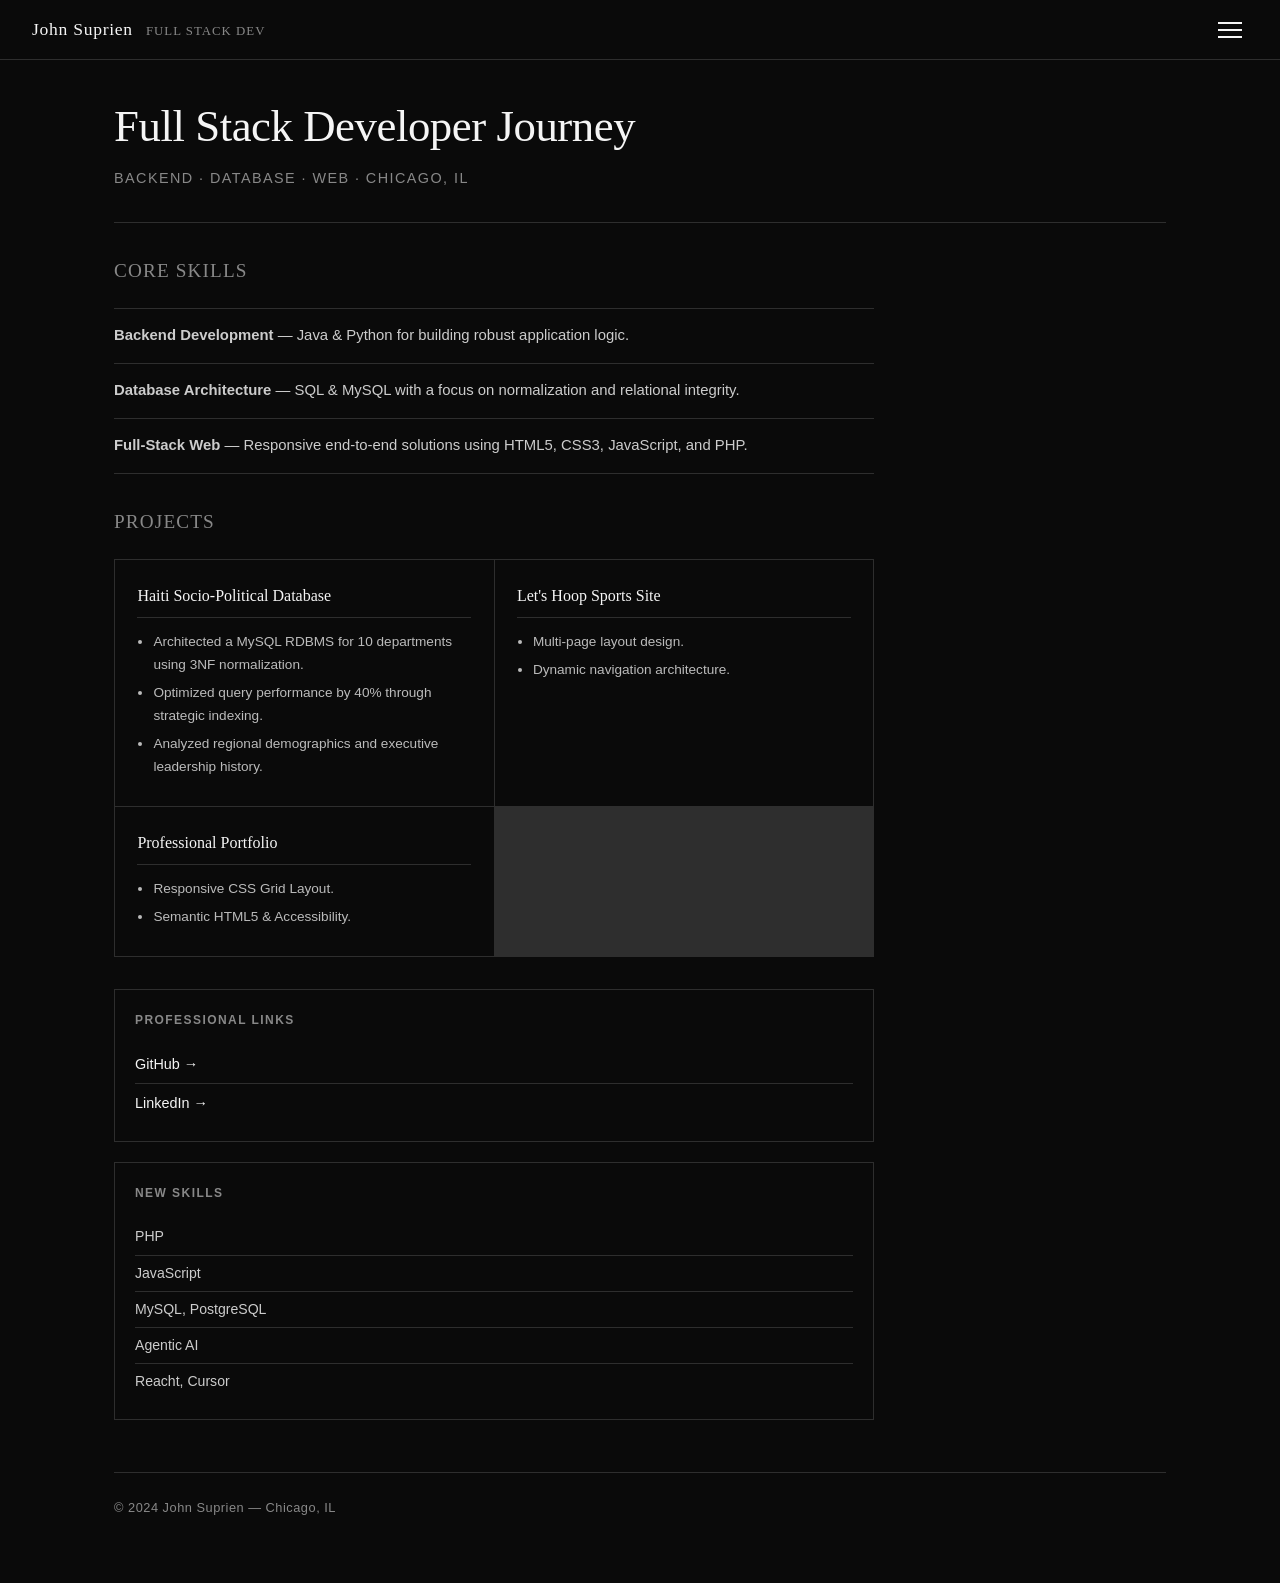
==== commit 2484f57c: "update New skills" ====
--- a/index.html
+++ b/index.html
@@ -90,7 +90,9 @@
       <ul>
         <li>PHP</li>
         <li>JavaScript</li>
-        <li>MySQL Optimization</li>
+        <li>MySQL, PostgreSQL</li>
+        <li>Agentic AI</li>
+        <li>Reacht, Cursor</li>
       </ul>
     </div>
   </aside>
--- a/my_page_layout.css
+++ b/my_page_layout.css
@@ -255,10 +255,7 @@
   letter-spacing: 0.04em;
 }
 
-/* ── RESPONSIVE ─────────────────────────────────────── */
-@media (max-width: 700px) {
-  .page-wrapper { grid-template-columns: 1fr; }
-  .main-content, .right-sidebar { grid-column: 1; }
+.main-content, .right-sidebar { grid-column: 1; }
 }
 
 /* ════════════════════════════════════════════════════════
@@ -450,8 +447,110 @@
 
 .form-message.error { border-color: #666; color: #ff9999; }
 
-/* ── RESPONSIVE (all pages) ─────────────────────────── */
-@media (max-width: 700px) {
-  .intro-section { flex-direction: column; align-items: center; text-align: center; }
-  .about-grid { grid-template-columns: 1fr; }
-}
+.about-grid { grid-template-columns: 1fr; }
+}
+
+/* ════════════════════════════════════════════════════════
+   RESPONSIVE — ALL PAGES
+   ════════════════════════════════════════════════════════ */
+
+/* Tablet (768px and below) */
+@media (max-width: 768px) {
+  .page-wrapper {
+    grid-template-columns: 1fr;
+    padding: 1.5rem 1.25rem 3rem;
+  }
+
+  .main-content,
+  .right-sidebar {
+    grid-column: 1;
+  }
+
+  .right-sidebar {
+    display: grid;
+    grid-template-columns: 1fr 1fr;
+    gap: 1rem;
+  }
+
+  .sidebar-card {
+    margin-bottom: 0;
+  }
+
+  .projects-grid {
+    grid-template-columns: 1fr 1fr;
+  }
+
+  .about-grid {
+    grid-template-columns: 1fr 1fr;
+  }
+}
+
+/* Mobile (480px and below) */
+@media (max-width: 480px) {
+  .site-header {
+    padding: 0 1rem;
+  }
+
+  .page-wrapper {
+    padding: 1.25rem 1rem 2.5rem;
+  }
+
+  .hero h1,
+  .about-hero h1,
+  .contact-hero h1 {
+    font-size: 1.6rem;
+  }
+
+  .projects-grid {
+    grid-template-columns: 1fr;
+  }
+
+  .about-grid {
+    grid-template-columns: 1fr;
+  }
+
+  .right-sidebar {
+    display: block;
+  }
+
+  .sidebar-card {
+    margin-bottom: 1rem;
+  }
+
+  .intro-section {
+    flex-direction: column;
+    align-items: center;
+    text-align: center;
+  }
+
+  .profile-photo {
+    width: 110px;
+    height: 110px;
+  }
+
+  .btn-submit {
+    width: 100%;
+    text-align: center;
+  }
+}
+
+/* Small mobile (360px and below) */
+@media (max-width: 360px) {
+  .site-header .brand span {
+    display: none;
+  }
+
+  .hero h1,
+  .about-hero h1,
+  .contact-hero h1 {
+    font-size: 1.35rem;
+  }
+
+  .section-title {
+    font-size: 1rem;
+  }
+
+  .summary-list li {
+    font-size: 0.85rem;
+  }
+}
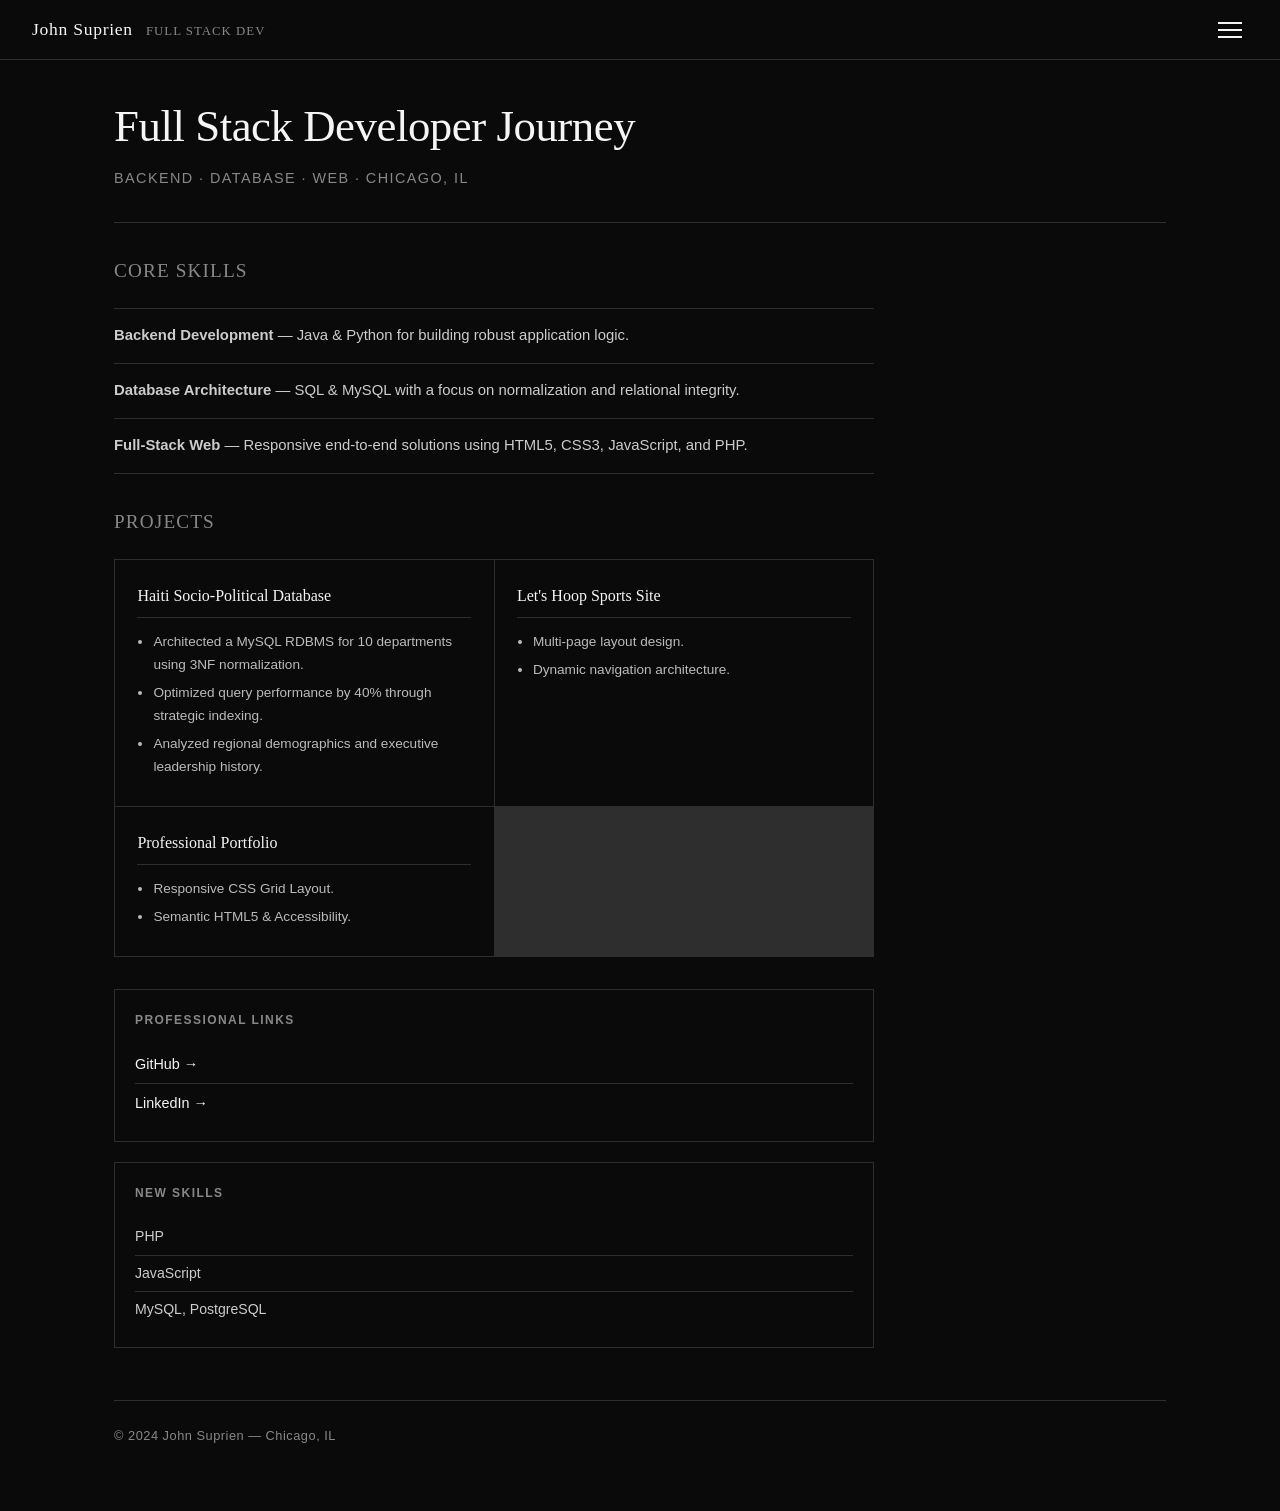
==== commit c9814210: "update New SKills, remove two items" ====
--- a/index.html
+++ b/index.html
@@ -91,8 +91,6 @@
         <li>PHP</li>
         <li>JavaScript</li>
         <li>MySQL, PostgreSQL</li>
-        <li>Agentic AI</li>
-        <li>Reacht, Cursor</li>
       </ul>
     </div>
   </aside>
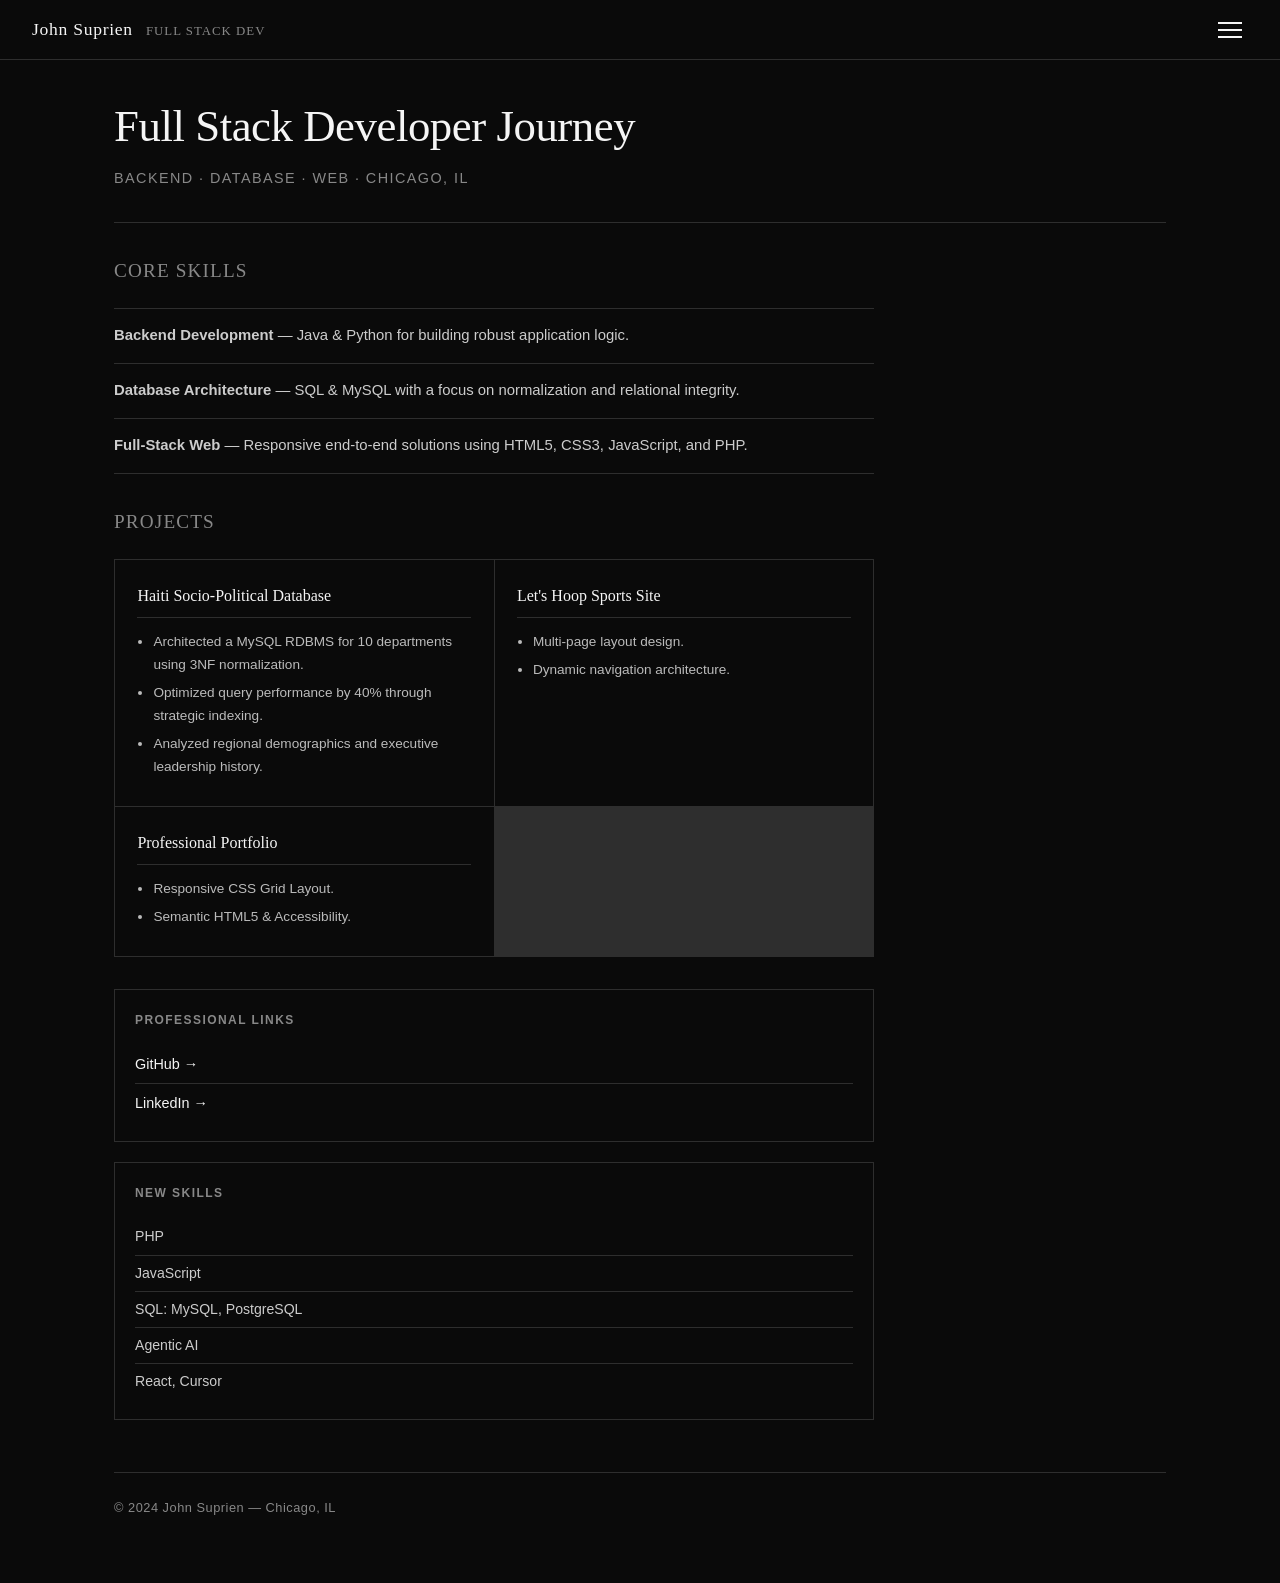
==== commit e4eb1f98: "Update New Skills: add two items" ====
--- a/index.html
+++ b/index.html
@@ -4,7 +4,7 @@
 <meta charset="utf-8" />
 <meta name="viewport" content="width=device-width, initial-scale=1.0">
 <title>John Suprien | Full Stack Developer</title>
-<link rel="shortcut icon" type="image/png" href="Images/jsfavicon 2.ico">
+<link rel="shortcut icon" type="image/png" href="Images/favicon.png">
 <link rel="stylesheet" href="my_page_layout.css">
 </head>
 <body>
@@ -90,7 +90,9 @@
       <ul>
         <li>PHP</li>
         <li>JavaScript</li>
-        <li>MySQL, PostgreSQL</li>
+        <li>SQL: MySQL, PostgreSQL</li>
+        <li>Agentic AI</li>
+        <li>React, Cursor</li>
       </ul>
     </div>
   </aside>
